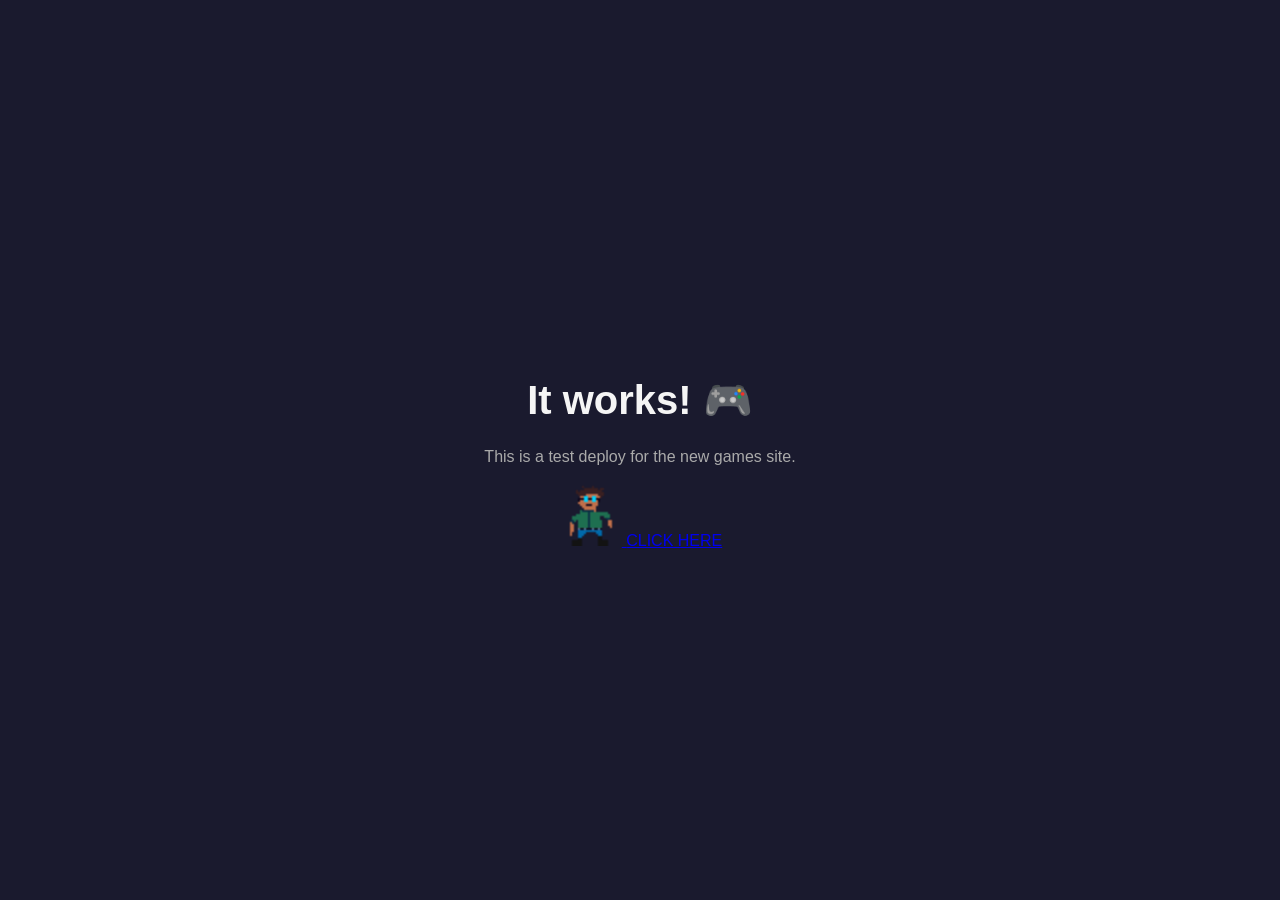
==== index.html @ b98debc3 "Update" ====
<!DOCTYPE html>
<html lang="en">
<head>
<meta charset="UTF-8">
<meta name="viewport" content="width=device-width, initial-scale=1.0">
<title>Games Site — Test</title>
<link rel="stylesheet" href="style.css">
</head>
<body>
  <h1>It works! 🎮</h1>
  <p>This is a test deploy for the new games site.</p>

<a href="AUTO_OTTO/auto_otto.html" class="game-link">
  <img src="AUTO_OTTO/sprites/otto_reg.png" alt="" width="64">
  <span>CLICK HERE</span>
</a>


</body>
</html>
---- style.css ----
body {
  margin: 0;
  height: 100vh;
  background: #1a1a2e;
  color: #f5f5f5;
  font-family: sans-serif;
  display: flex;
  flex-direction: column;
  align-items: center;
  justify-content: center;
  text-align: center;
}

h1 {
  font-size: 2.5rem;
  margin-bottom: 0.5rem;
}

p {
  color: #aaa;
}
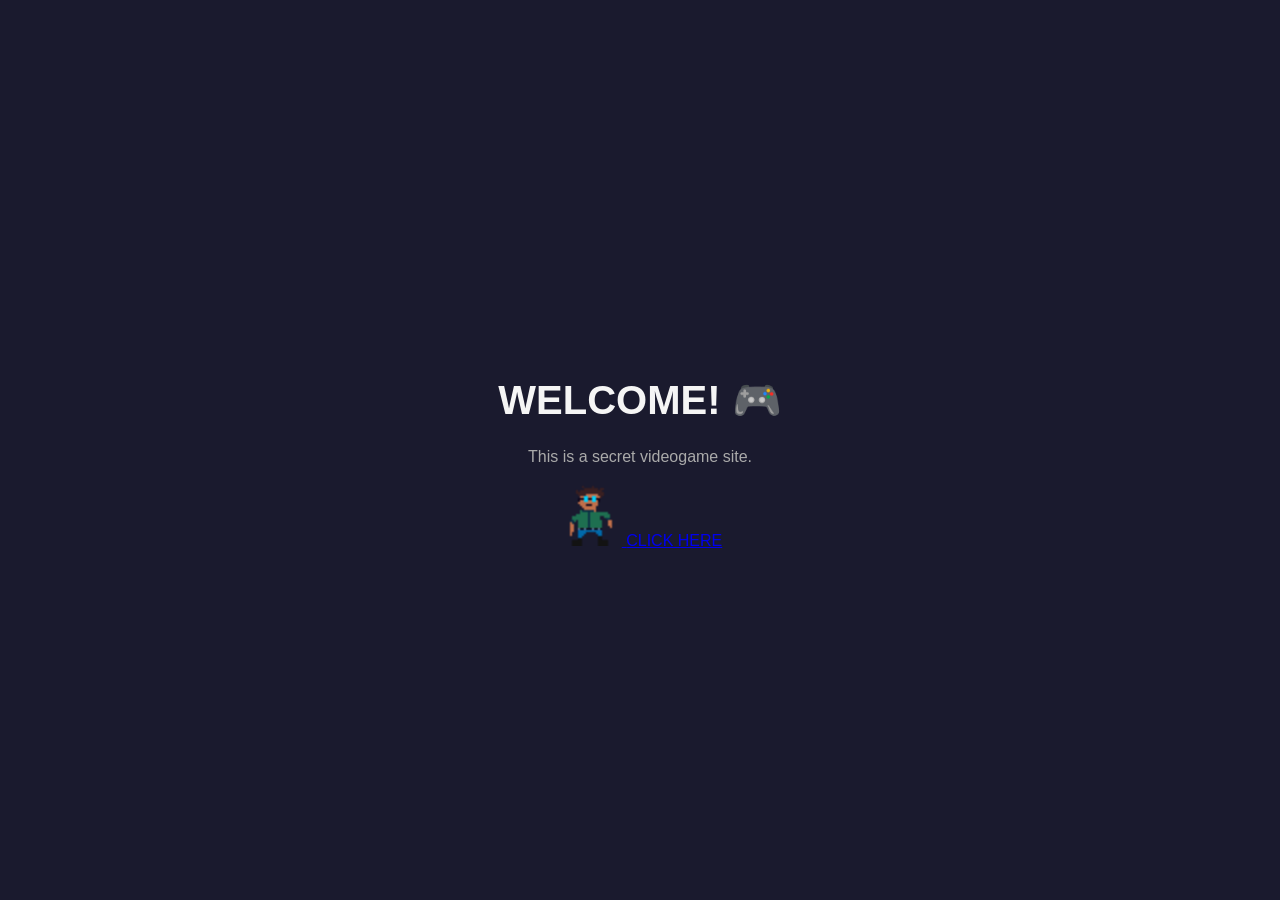
==== commit e64d8867: "Update" ====
--- a/index.html
+++ b/index.html
@@ -3,18 +3,16 @@
 <head>
 <meta charset="UTF-8">
 <meta name="viewport" content="width=device-width, initial-scale=1.0">
-<title>Games Site — Test</title>
+<title>Games or No Games</title>
 <link rel="stylesheet" href="style.css">
 </head>
 <body>
-  <h1>It works! 🎮</h1>
-  <p>This is a test deploy for the new games site.</p>
+  <h1>WELCOME! 🎮</h1>
+  <p>This is a secret videogame site.</p>
 
 <a href="AUTO_OTTO/auto_otto.html" class="game-link">
   <img src="AUTO_OTTO/sprites/otto_reg.png" alt="" width="64">
   <span>CLICK HERE</span>
 </a>
-
-
 </body>
 </html>
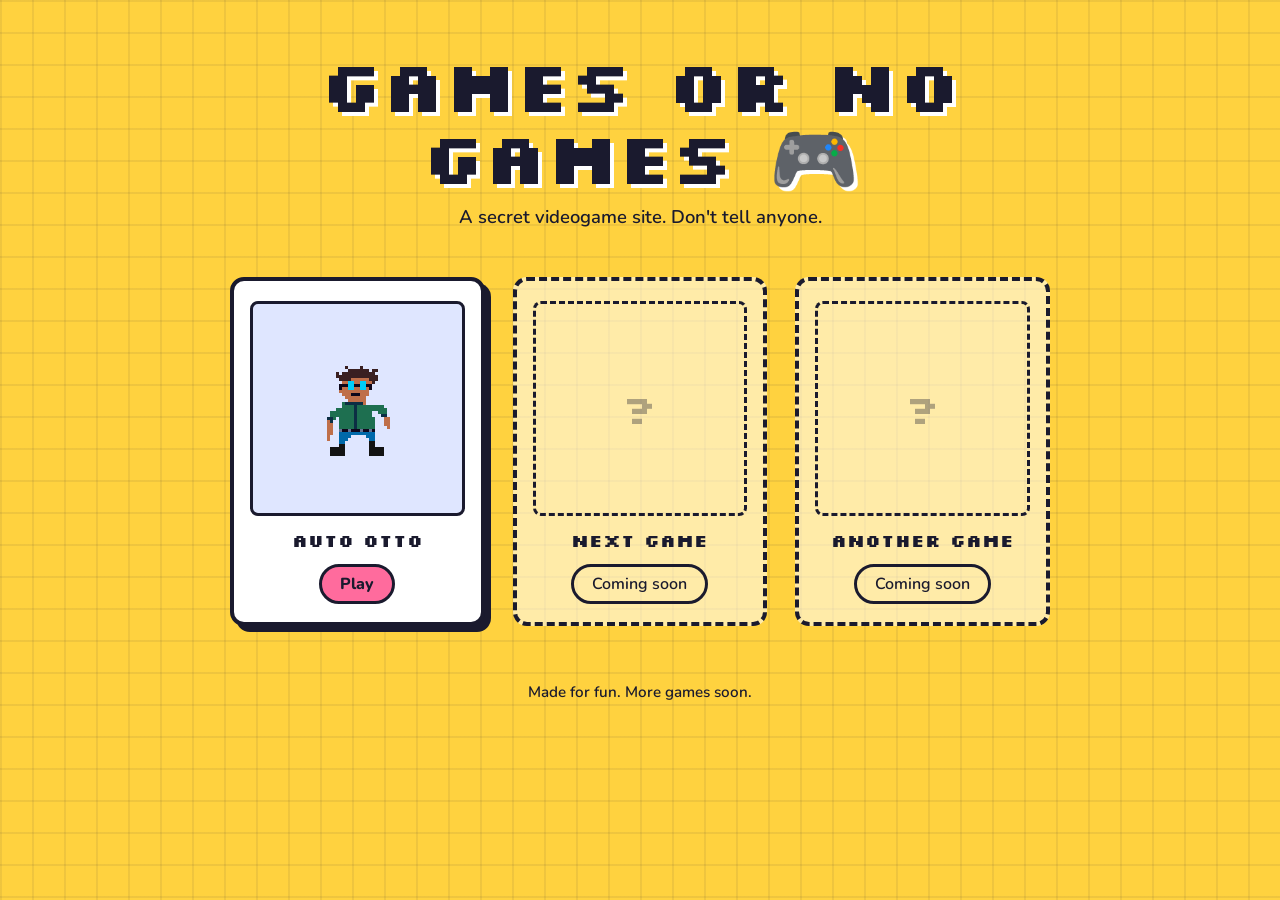
==== commit 4ea7e4bd: "New style and index." ====
--- a/index.html
+++ b/index.html
@@ -4,15 +4,37 @@
 <meta charset="UTF-8">
 <meta name="viewport" content="width=device-width, initial-scale=1.0">
 <title>Games or No Games</title>
+<link rel="preconnect" href="https://fonts.googleapis.com">
+<link rel="preconnect" href="https://fonts.gstatic.com" crossorigin>
+<link href="https://fonts.googleapis.com/css2?family=Silkscreen:wght@700&family=Nunito:wght@600;800&display=swap" rel="stylesheet">
 <link rel="stylesheet" href="style.css">
 </head>
 <body>
-  <h1>WELCOME! 🎮</h1>
-  <p>This is a secret videogame site.</p>
+  <header class="hero">
+    <h1>Games or No Games 🎮</h1>
+    <p>A secret videogame site. Don't tell anyone.</p>
+  </header>
 
-<a href="AUTO_OTTO/auto_otto.html" class="game-link">
-  <img src="AUTO_OTTO/sprites/otto_reg.png" alt="" width="64">
-  <span>CLICK HERE</span>
-</a>
+  <main class="grid">
+    <a href="AUTO_OTTO/auto_otto.html" class="game-link">
+      <span class="thumb"><img src="AUTO_OTTO/sprites/otto_reg.png" alt="" width="64" height="64"></span>
+      <span class="name">Auto Otto</span>
+      <span class="play">Play</span>
+    </a>
+
+    <div class="game-link locked" aria-label="Next game coming soon">
+      <span class="thumb">?</span>
+      <span class="name">Next game</span>
+      <span class="play">Coming soon</span>
+    </div>
+
+    <div class="game-link locked" aria-label="Another game coming soon">
+      <span class="thumb">?</span>
+      <span class="name">Another game</span>
+      <span class="play">Coming soon</span>
+    </div>
+  </main>
+
+  <footer>Made for fun. More games soon.</footer>
 </body>
-</html>
+</html>
--- a/style.css
+++ b/style.css
@@ -1,21 +1,123 @@
+:root {
+  --ink: #1a1a2e;
+  --sun: #ffd23f;
+  --paper: #ffffff;
+  --blue: #3a5bff;
+  --pink: #ff6b9d;
+  --shadow: 6px 6px 0 var(--ink);
+}
+
+* { box-sizing: border-box; }
+
 body {
   margin: 0;
-  height: 100vh;
-  background: #1a1a2e;
-  color: #f5f5f5;
-  font-family: sans-serif;
+  min-height: 100vh;
+  padding: 48px 20px 32px;
+  background-color: var(--sun);
+  /* faint pixel grid */
+  background-image:
+    linear-gradient(rgba(26,26,46,.07) 2px, transparent 2px),
+    linear-gradient(90deg, rgba(26,26,46,.07) 2px, transparent 2px);
+  background-size: 32px 32px;
+  color: var(--ink);
+  font-family: "Nunito", system-ui, sans-serif;
+  font-weight: 600;
+  text-align: center;
+}
+
+.hero { max-width: 720px; margin: 0 auto 48px; }
+
+h1 {
+  margin: 0 0 12px;
+  font-family: "Silkscreen", "Courier New", monospace;
+  font-weight: 700;
+  font-size: clamp(2.2rem, 8vw, 4.5rem);
+  line-height: 1;
+  letter-spacing: -0.01em;
+  text-shadow: 4px 4px 0 var(--paper);
+}
+
+.hero p { margin: 0; font-size: 1.15rem; }
+
+.grid {
+  display: grid;
+  grid-template-columns: repeat(auto-fill, minmax(200px, 1fr));
+  gap: 28px;
+  max-width: 820px;
+  margin: 0 auto;
+}
+
+.game-link {
   display: flex;
   flex-direction: column;
   align-items: center;
-  justify-content: center;
-  text-align: center;
+  gap: 12px;
+  padding: 20px 16px 18px;
+  background: var(--paper);
+  border: 4px solid var(--ink);
+  border-radius: 14px;
+  box-shadow: var(--shadow);
+  color: inherit;
+  text-decoration: none;
+  transition: transform .12s ease, box-shadow .12s ease;
 }
 
-h1 {
-  font-size: 2.5rem;
-  margin-bottom: 0.5rem;
+a.game-link:hover,
+a.game-link:focus-visible {
+  transform: translate(-3px, -3px);
+  box-shadow: 9px 9px 0 var(--ink);
 }
 
-p {
-  color: #aaa;
+a.game-link:active {
+  transform: translate(4px, 4px);
+  box-shadow: 2px 2px 0 var(--ink);
+}
+
+a.game-link:focus-visible { outline: 4px solid var(--blue); outline-offset: 4px; }
+
+.thumb {
+  display: grid;
+  place-items: center;
+  width: 100%;
+  aspect-ratio: 1;
+  background: #dfe6ff;
+  border: 3px solid var(--ink);
+  border-radius: 8px;
+  font-family: "Silkscreen", monospace;
+  font-size: 2.5rem;
+}
+
+.thumb img {
+  width: 96px;
+  height: 96px;
+  image-rendering: pixelated;
+}
+
+a.game-link:hover .thumb img { animation: hop .4s ease; }
+
+@keyframes hop {
+  50% { transform: translateY(-10px); }
+}
+
+.name {
+  font-family: "Silkscreen", monospace;
+  font-size: 1.15rem;
+}
+
+.play {
+  padding: 6px 18px;
+  background: var(--pink);
+  border: 3px solid var(--ink);
+  border-radius: 999px;
+  font-weight: 800;
+}
+
+.locked { background: rgba(255,255,255,.55); border-style: dashed; box-shadow: none; }
+.locked .thumb { background: transparent; border-style: dashed; color: rgba(26,26,46,.35); }
+.locked .play { background: transparent; font-weight: 600; }
+
+footer { margin-top: 56px; font-size: .95rem; }
+
+@media (prefers-reduced-motion: reduce) {
+  * { transition: none !important; animation: none !important; }
 }
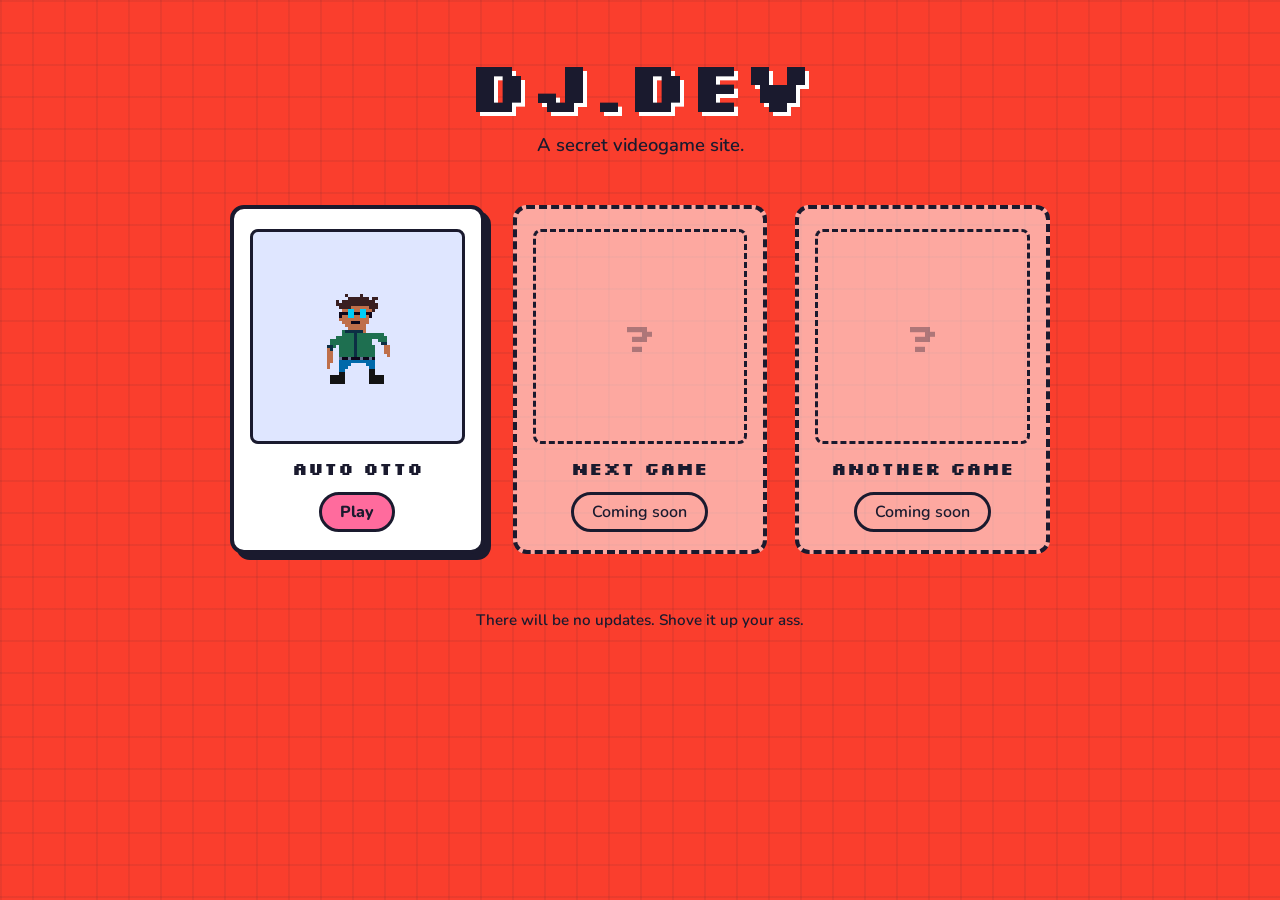
==== commit 3dd5a849: "Changed name." ====
--- a/index.html
+++ b/index.html
@@ -3,7 +3,7 @@
 <head>
 <meta charset="UTF-8">
 <meta name="viewport" content="width=device-width, initial-scale=1.0">
-<title>Games or No Games</title>
+<title>dj.dev</title>
 <link rel="preconnect" href="https://fonts.googleapis.com">
 <link rel="preconnect" href="https://fonts.gstatic.com" crossorigin>
 <link href="https://fonts.googleapis.com/css2?family=Silkscreen:wght@700&family=Nunito:wght@600;800&display=swap" rel="stylesheet">
@@ -11,8 +11,8 @@
 </head>
 <body>
   <header class="hero">
-    <h1>Games or No Games 🎮</h1>
-    <p>A secret videogame site. Don't tell anyone.</p>
+    <h1>dj.dev</h1>
+    <p>A secret videogame site.</p>
   </header>
 
   <main class="grid">
@@ -35,6 +35,6 @@
     </div>
   </main>
 
-  <footer>Made for fun. More games soon.</footer>
+  <footer>There will be no updates. Shove it up your ass.</footer>
 </body>
 </html>
--- a/style.css
+++ b/style.css
@@ -1,6 +1,6 @@
 :root {
   --ink: #1a1a2e;
-  --sun: #ffd23f;
+  --red: #fa3e2d;
   --paper: #ffffff;
   --blue: #3a5bff;
   --pink: #ff6b9d;
@@ -13,7 +13,7 @@
   margin: 0;
   min-height: 100vh;
   padding: 48px 20px 32px;
-  background-color: var(--sun);
+  background-color: var(--red);
   /* faint pixel grid */
   background-image:
     linear-gradient(rgba(26,26,46,.07) 2px, transparent 2px),
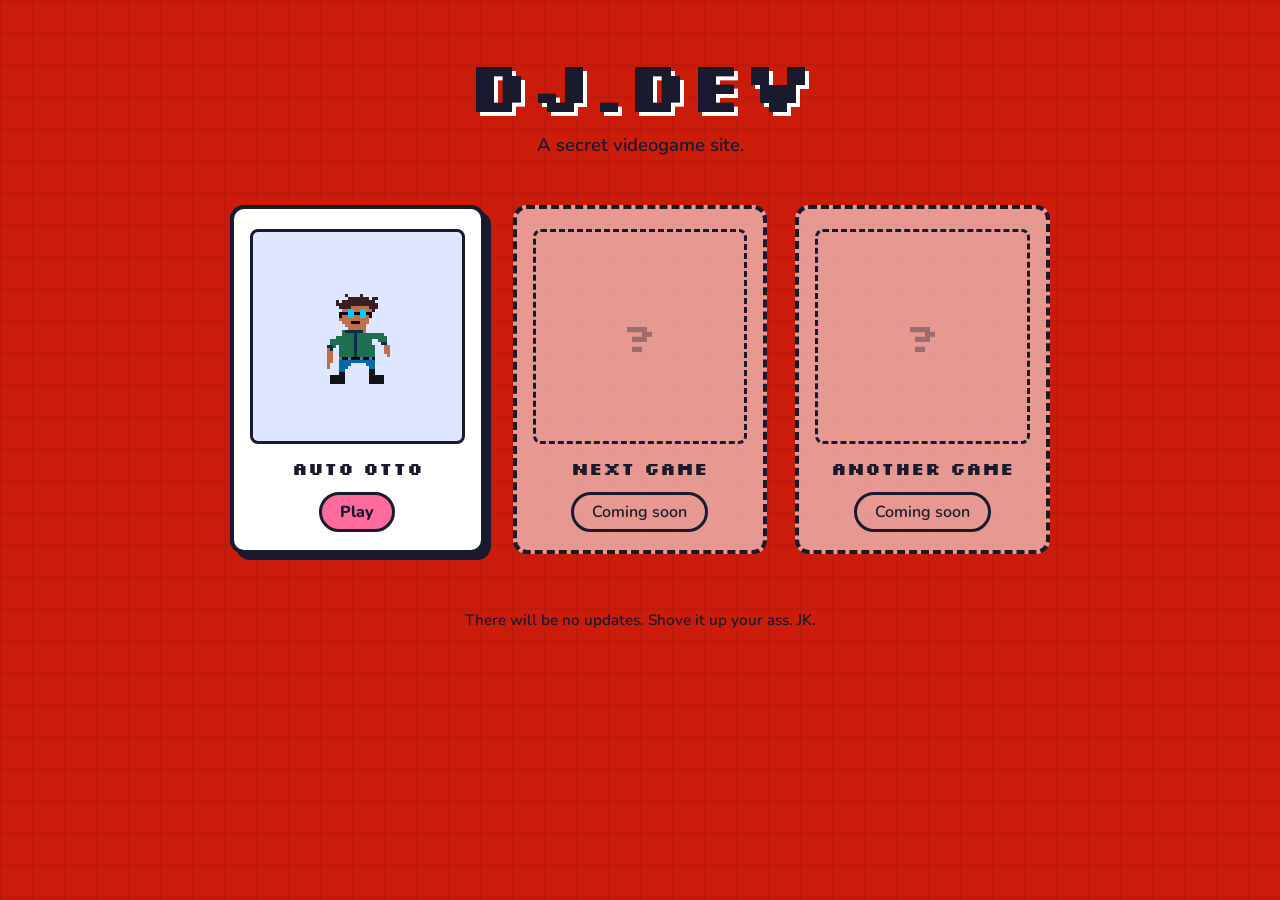
==== commit 7200e993: "New colors." ====
--- a/index.html
+++ b/index.html
@@ -35,6 +35,6 @@
     </div>
   </main>
 
-  <footer>There will be no updates. Shove it up your ass.</footer>
+  <footer>There will be no updates. Shove it up your ass. JK.</footer>
 </body>
 </html>
--- a/style.css
+++ b/style.css
@@ -1,6 +1,6 @@
 :root {
   --ink: #1a1a2e;
-  --red: #fa3e2d;
+  --red: #cb1b0b;
   --paper: #ffffff;
   --blue: #3a5bff;
   --pink: #ff6b9d;
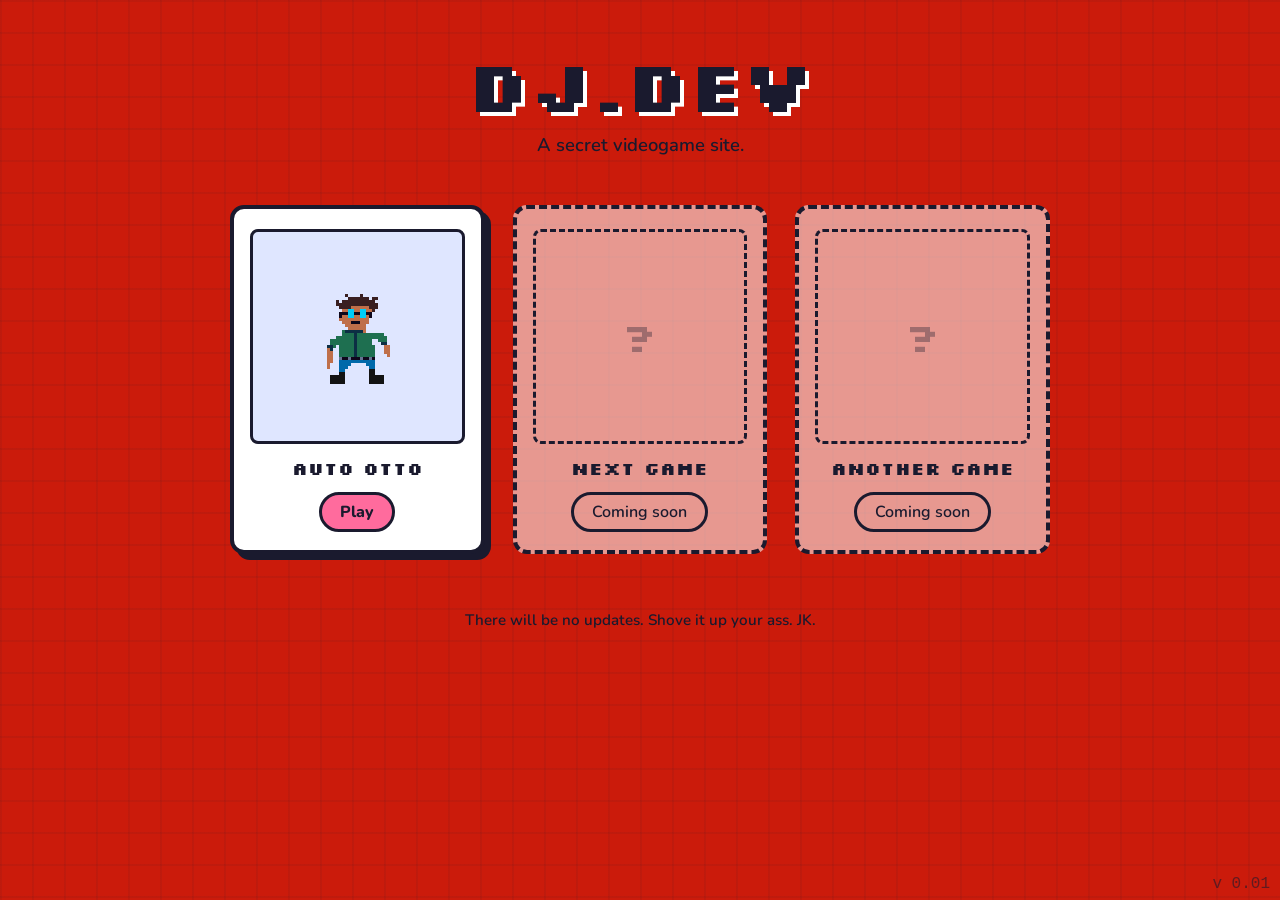
==== commit 4130477a: "Added version number." ====
--- a/index.html
+++ b/index.html
@@ -37,4 +37,6 @@
 
   <footer>There will be no updates. Shove it up your ass. JK.</footer>
 </body>
-</html>+</html>
+
+<script src="version.js"></script>
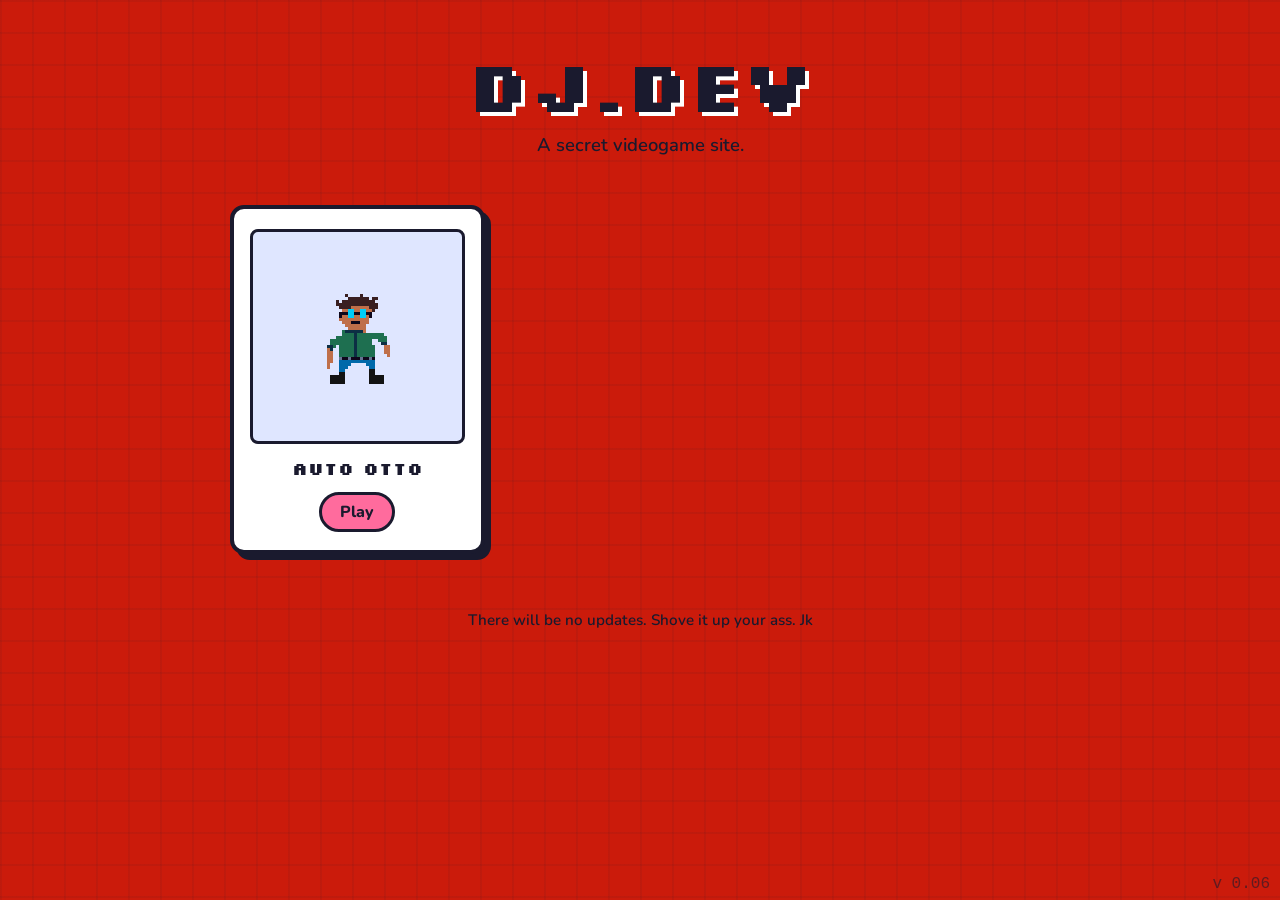
==== commit 658dc88d: "Deleted coming soon games." ====
--- a/index.html
+++ b/index.html
@@ -21,21 +21,9 @@
       <span class="name">Auto Otto</span>
       <span class="play">Play</span>
     </a>
-
-    <div class="game-link locked" aria-label="Next game coming soon">
-      <span class="thumb">?</span>
-      <span class="name">Next game</span>
-      <span class="play">Coming soon</span>
-    </div>
-
-    <div class="game-link locked" aria-label="Another game coming soon">
-      <span class="thumb">?</span>
-      <span class="name">Another game</span>
-      <span class="play">Coming soon</span>
-    </div>
   </main>
 
-  <footer>There will be no updates. Shove it up your ass. JK.</footer>
+  <footer>There will be no updates. Shove it up your ass. Jk</footer>
 </body>
 </html>
 
